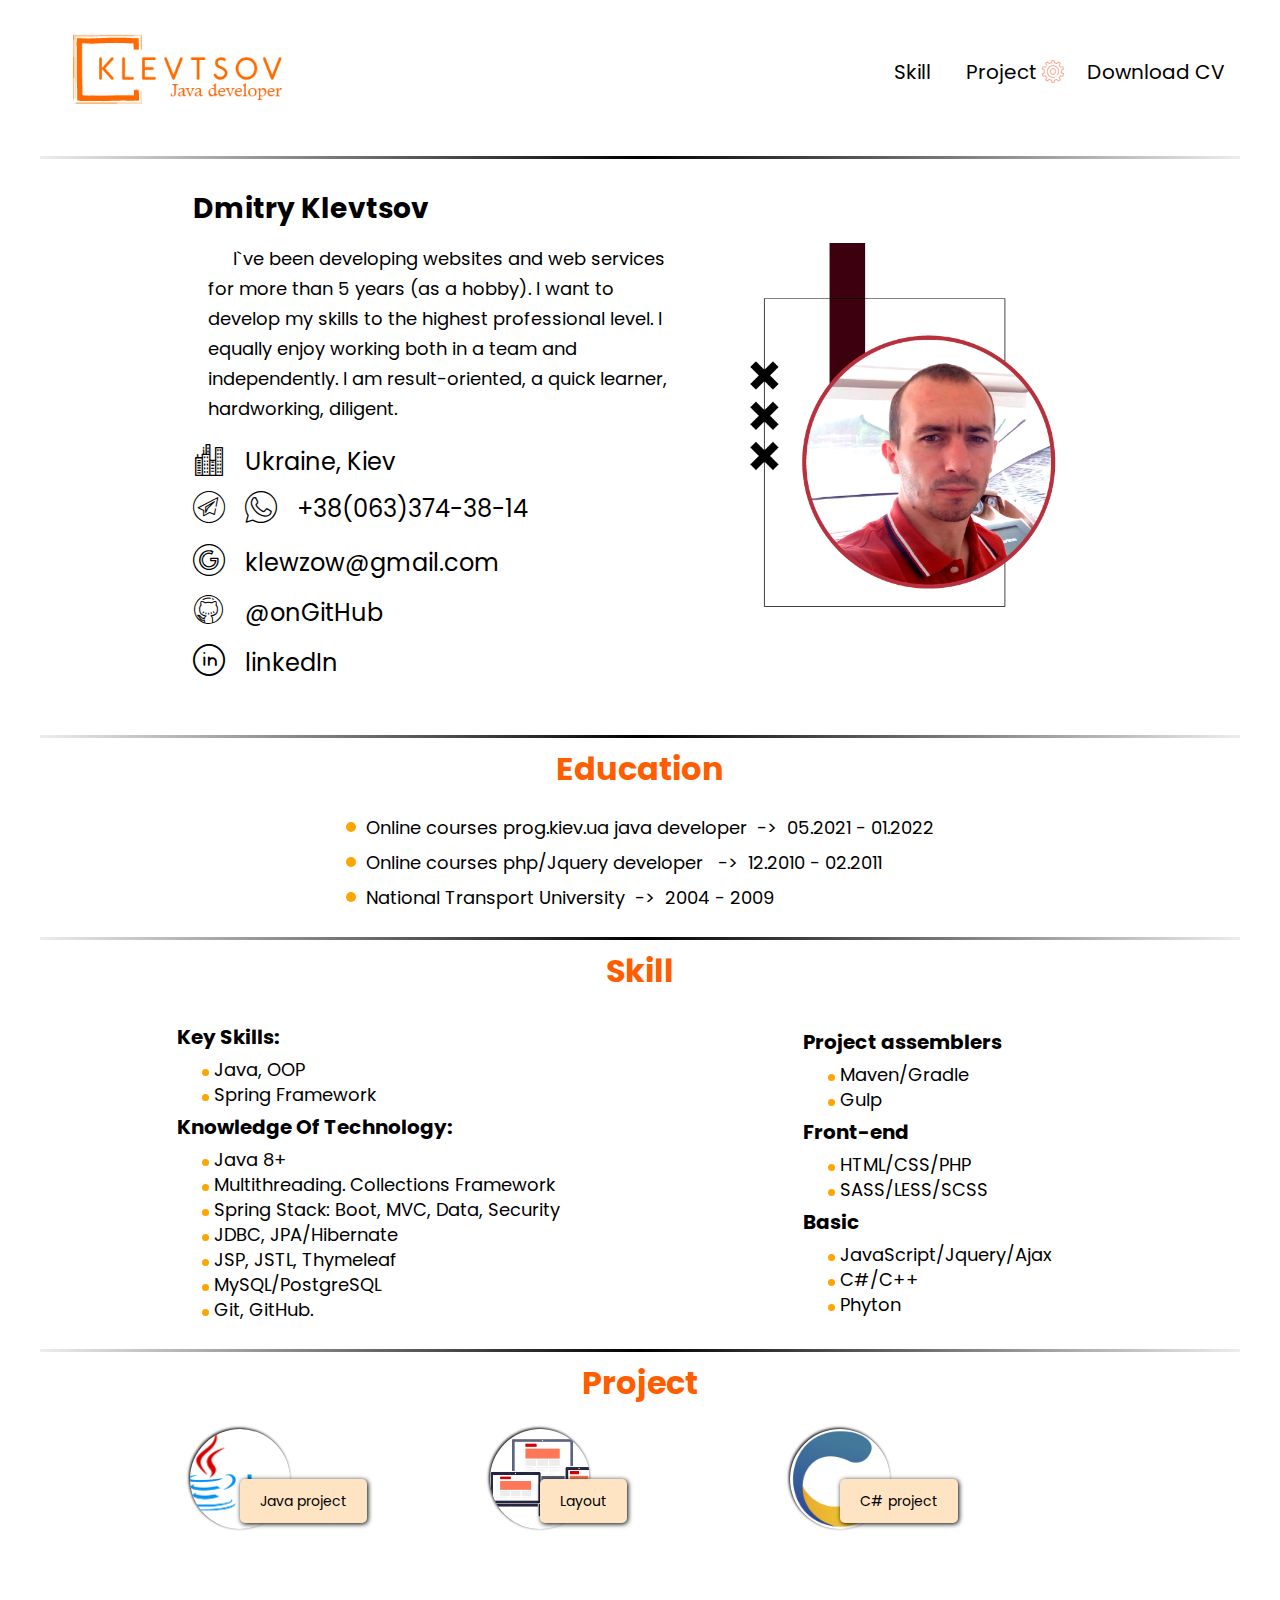
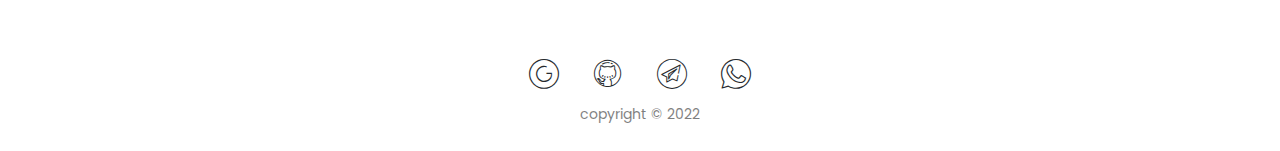
==== index.html @ 6f41c7d7 "add portfolio HTML" ====
<!DOCTYPE html>
<html  xmlns:th="http://www.thymeleaf.org/" lang="en">

    <head>
    <meta charset="UTF-8">
    <meta http-equiv="X-UA-Compatible" content="IE=edge">
    <meta name="viewport" content="width=device-width, initial-scale=1.0">
    <meta name='freelancehunt' content='20f30b4da7adf1f'>

    <link rel="stylesheet" href="/css/style.css" th:href="@{${style}}" />
    <link rel="stylesheet" href="/css/iconFont.css" th:href="@{${iconFont}}" />
    <link rel="icon" type="image/x-icon" href="img/favicon.png" />
    <title>Klevtsov</title>
</head>

<body>
        <header class="header">
    <div class="header__container _nav"> 
    <div class="_nav__logo">
        <a href="index.html" th:href="@{index}" >
            <img src="../img/horizontal_on_white_by_logaster.png" alt="">
        </a>
    </div>
    <div class="_nav__link _line">
        <ul class="_nav__link-menu">
            <li><a href="index.html#skill"   th:href="@{index#skill}" class="_nav__link-item slide">Skill</a></li>
            <li><a href="index.html#project" th:href="@{index#project}" class="_nav__link-item icon-setting slide">Project</a></li>
            <li><a href="cv.html"  th:href="cv" class="_nav__link-item">Download CV</a></li>
        </ul>
    </div>
</div>
</header>
        <div class="main main__body">
    <div class="main__container _line">
        <section class="main__section">
            <div class="main__text">
                <h1 class="main__title">Dmitry Klevtsov</h1>
                <p class="main__text">
                    I`ve been developing websites and web services for more than 5 years (as a hobby).
                     I want to develop my skills to the highest professional level. I equally enjoy working 
                     both in a team and independently. I am result-oriented, a quick learner, hardworking, diligent.
                </p>
                <div class="main__social social">
                    <ul class="social__item">
                        <li class="social__item-link "><span class="icon-city"></span>Ukraine, Kiev</li>
                        <li class="social__item-link">
                            <a href="https://t.me/klevtsovDmitry" target="_blank" class="icon-telegram _soc"></a>
                            <a href="https://wa.me/+380633743814" target="_blank" class="icon-whatsapp _soc"></a>
                            <a href="tel:+380633743814">+38(063)374-38-14</a>
                        </li>
                        <li class="social__item-link"><span class="icon-google_in_circle"></span><a
                                href="mailto:klewzow@gmail.com" class=" ">klewzow@gmail.com</a></li>
                        <li class="social__item-link"><span class="icon-github"></span><a
                                href="https://github.com/klewzow?tab=repositories" target="_blank">@onGitHub</a></li>
                        <li class="social__item-link"><span class="icon-linkedin"></span><a
                                href="https://www.linkedin.com/in/klevtsov-dmitry-054119221/"
                                target="_blank">linkedIn</a>
                        </li>
                    </ul>
                </div>
            </div>
            <div class="main__photo">
                <div class="main__photo-box">
                <div class="main__photo-screen ibg">
                    <img src="../img/logo.png" alt="logo_photo">
                </div>
            </div>
            </div>

                    </section>


       </div>




          <div class="education__container _line">
        <h2 class="h2-title">Education</h2>
        <div class="education__info">
            <p>Online courses prog.kiev.ua java developer &nbsp;->&nbsp; 05.2021 - 01.2022</p>
            <p>Online courses php/Jquery  developer &nbsp; -> &nbsp;12.2010 - 02.2011</p>
            <p>National Transport University &nbsp;-> &nbsp;2004 - 2009</p>
        </div>

           </div>






        <section class="skill">
    <div class="skill__container _line " id="skill">
        <h2 class="h2-title">Skill</h2>
        <div class="skill__info info">
            <div class="info__item " >
                <h2> Key Skills:</h2>
                <p>Java, OOP</p>
                <p>Spring Framework</p>
                <h2>Knowledge Of Technology:</h2>
                <p>Java 8+</p>
                <p>Multithreading. Collections Framework</p>
                <p>Spring Stack: Boot, MVC, Data, Security</p>
                <p>JDBC, JPA/Hibernate</p>
                <p>JSP, JSTL, Thymeleaf</p>
                <p>MySQL/PostgreSQL</p>
                <p>Git, GitHub.</p>
            </div>
            <div class="info__item ">
                <h2>Project assemblers</h2>
                <p>Maven/Gradle</p>
                <p>Gulp</p>
                <h2>Front-end</h2>
                <p>HTML/CSS/PHP</p>
                <p>SASS/LESS/SCSS</p>
                <h2>Basic</h2>
                <p>JavaScript/Jquery/Ajax</p>
                <p>C#/C++</p>
                <p>Phyton</p>
            </div>
        </div>
    </div>
</section>




     <div class="section project">

<div class="project__container project " id="project">
    <h2 class="h2-title">Project</h2>

    <div class="project__dashboard dashboard">

         <div class="dashboard__card">
            <a href="java.html"  th:href="java" class="dashboard__card-item">
                <div class="dashboard__card-small ibg">
                    <img src="../img/project/java.png" alt="">
                </div>
                <div class="dashboard__card-body">
                    Java project
                </div>
            </a>
        </div>
        <div class="dashboard__card">
            <a href="layout.html" th:href="layout" class="dashboard__card-item">
                <div class="dashboard__card-small ibg">
                    <img src="../img/project/layout.png" alt="">
                </div>
                <div class="dashboard__card-body">
                    Layout
                </div>
            </a>
        </div>
        <div class="dashboard__card">
            <a href="c.html" th:href="c" class="dashboard__card-item">
                <div class="dashboard__card-small ibg">
                    <img src="../img/project/imgbin_c-file-input-output-png.png" alt="">
                </div>
                <div class="dashboard__card-body">
                    C# project
                </div>
            </a>
        </div>


      </div>

 </div>
</div>  




   </div>


          <footer class="footer">

    <div class="footer__container">
        <div class="footer__link">
            <a href="mailto:klewzow@gmail.com"> <span class="icon-google_min footer__item"></span></a>
            <a href="https://github.com/klewzow?tab=repositories" target="_blank"> <span
                    class="icon-github footer__item"></span></a>
            <a href="https://t.me/klevtsovDmitry" target="_blank"> <span class="icon-telegram footer__item"></span></a>
            <a href="https://wa.me/+380633743814" target="_blank"> <span class="icon-whatsapp footer__item"></span></a>
        </div>
        <div class="footer__copyright">
            copyright © 2022
        </div>

    </div>
</footer>
    <script src="js/script.js"  ></script>
</body>

 </html>
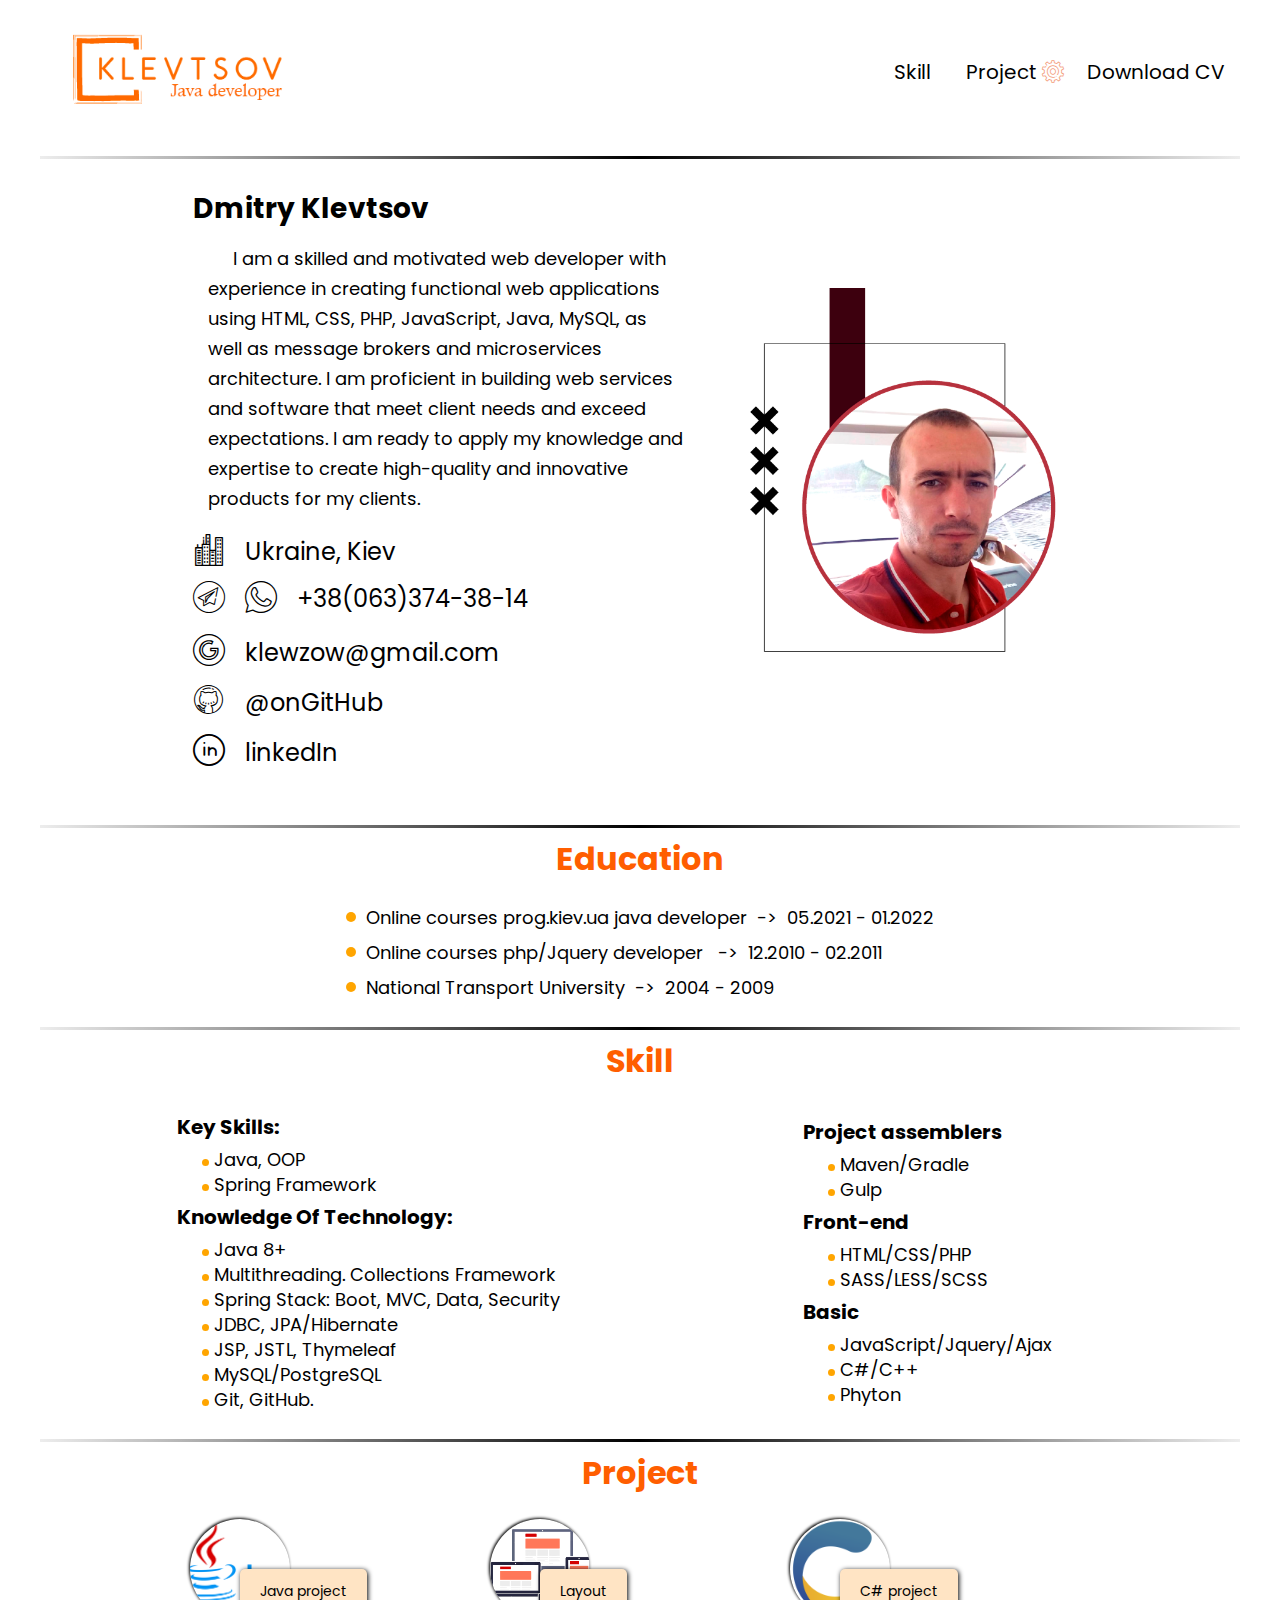
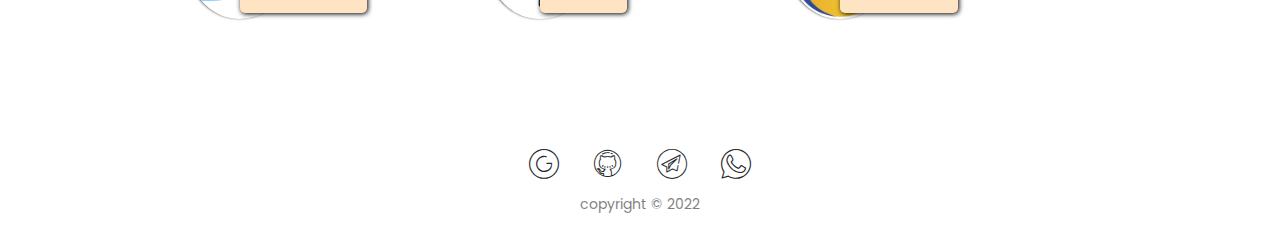
==== commit 2d95bf19: "update cv and text" ====
--- a/index.html
+++ b/index.html
@@ -1,198 +1,200 @@
 <!DOCTYPE html>
-<html  xmlns:th="http://www.thymeleaf.org/" lang="en">
-
-    <head>
+<html xmlns:th="http://www.thymeleaf.org/" lang="en">
+
+<head>
     <meta charset="UTF-8">
     <meta http-equiv="X-UA-Compatible" content="IE=edge">
     <meta name="viewport" content="width=device-width, initial-scale=1.0">
     <meta name='freelancehunt' content='20f30b4da7adf1f'>
 
-    <link rel="stylesheet" href="/css/style.css" th:href="@{${style}}" />
-    <link rel="stylesheet" href="/css/iconFont.css" th:href="@{${iconFont}}" />
+    <link rel="stylesheet" href="css/style.css" th:href="@{${style}}" />
+    <link rel="stylesheet" href="css/iconFont.css" th:href="@{${iconFont}}" />
     <link rel="icon" type="image/x-icon" href="img/favicon.png" />
     <title>Klevtsov</title>
 </head>
 
 <body>
-        <header class="header">
-    <div class="header__container _nav"> 
-    <div class="_nav__logo">
-        <a href="index.html" th:href="@{index}" >
-            <img src="../img/horizontal_on_white_by_logaster.png" alt="">
-        </a>
+    <header class="header">
+        <div class="header__container _nav">
+            <div class="_nav__logo">
+                <a href="index.html" th:href="@{index}">
+                    <img src="../img/horizontal_on_white_by_logaster.png" alt="">
+                </a>
+            </div>
+            <div class="_nav__link _line">
+                <ul class="_nav__link-menu">
+                    <li><a href="index.html#skill" th:href="@{index#skill}" class="_nav__link-item slide">Skill</a></li>
+                    <li><a href="index.html#project" th:href="@{index#project}"
+                            class="_nav__link-item icon-setting slide">Project</a></li>
+                    <li><a href="cv.html" th:href="cv" class="_nav__link-item">Download CV</a></li>
+                </ul>
+            </div>
+        </div>
+    </header>
+    <div class="main main__body">
+        <div class="main__container _line">
+            <section class="main__section">
+                <div class="main__text">
+                    <h1 class="main__title">Dmitry Klevtsov</h1>
+                    <p class="main__text">
+                        I am a skilled and motivated web developer with experience in creating functional web applications using HTML, CSS, PHP, JavaScript, Java, MySQL, as well as message brokers and microservices architecture. I am proficient in building web services and software that meet client needs and exceed expectations. I am ready to apply my knowledge and expertise to create high-quality and innovative products for my clients.
+                    </p>
+                    <div class="main__social social">
+                        <ul class="social__item">
+                            <li class="social__item-link "><span class="icon-city"></span>Ukraine, Kiev</li>
+                            <li class="social__item-link">
+                                <a href="https://t.me/klevtsovDmitry" target="_blank" class="icon-telegram _soc"></a>
+                                <a href="https://wa.me/+380633743814" target="_blank" class="icon-whatsapp _soc"></a>
+                                <a href="tel:+380633743814">+38(063)374-38-14</a>
+                            </li>
+                            <li class="social__item-link"><span class="icon-google_in_circle"></span><a
+                                    href="mailto:klewzow@gmail.com" class=" ">klewzow@gmail.com</a></li>
+                            <li class="social__item-link"><span class="icon-github"></span><a
+                                    href="https://github.com/klewzow?tab=repositories" target="_blank">@onGitHub</a>
+                            </li>
+                            <li class="social__item-link"><span class="icon-linkedin"></span><a
+                                    href="https://www.linkedin.com/in/klevtsov-dmitry-054119221/"
+                                    target="_blank">linkedIn</a>
+                            </li>
+                        </ul>
+                    </div>
+                </div>
+                <div class="main__photo">
+                    <div class="main__photo-box">
+                        <div class="main__photo-screen ibg">
+                            <img src="../img/logo.png" alt="logo_photo">
+                        </div>
+                    </div>
+                </div>
+
+            </section>
+
+
+        </div>
+
+
+
+
+        <div class="education__container _line">
+            <h2 class="h2-title">Education</h2>
+            <div class="education__info">
+                <p>Online courses prog.kiev.ua java developer &nbsp;->&nbsp; 05.2021 - 01.2022</p>
+                <p>Online courses php/Jquery developer &nbsp; -> &nbsp;12.2010 - 02.2011</p>
+                <p>National Transport University &nbsp;-> &nbsp;2004 - 2009</p>
+            </div>
+
+        </div>
+
+
+
+
+
+
+        <section class="skill">
+            <div class="skill__container _line " id="skill">
+                <h2 class="h2-title">Skill</h2>
+                <div class="skill__info info">
+                    <div class="info__item ">
+                        <h2> Key Skills:</h2>
+                        <p>Java, OOP</p>
+                        <p>Spring Framework</p>
+                        <h2>Knowledge Of Technology:</h2>
+                        <p>Java 8+</p>
+                        <p>Multithreading. Collections Framework</p>
+                        <p>Spring Stack: Boot, MVC, Data, Security</p>
+                        <p>JDBC, JPA/Hibernate</p>
+                        <p>JSP, JSTL, Thymeleaf</p>
+                        <p>MySQL/PostgreSQL</p>
+                        <p>Git, GitHub.</p>
+                    </div>
+                    <div class="info__item ">
+                        <h2>Project assemblers</h2>
+                        <p>Maven/Gradle</p>
+                        <p>Gulp</p>
+                        <h2>Front-end</h2>
+                        <p>HTML/CSS/PHP</p>
+                        <p>SASS/LESS/SCSS</p>
+                        <h2>Basic</h2>
+                        <p>JavaScript/Jquery/Ajax</p>
+                        <p>C#/C++</p>
+                        <p>Phyton</p>
+                    </div>
+                </div>
+            </div>
+        </section>
+
+
+
+
+        <div class="section project">
+
+            <div class="project__container project " id="project">
+                <h2 class="h2-title">Project</h2>
+
+                <div class="project__dashboard dashboard">
+
+                    <div class="dashboard__card">
+                        <a href="java.html" th:href="java" class="dashboard__card-item">
+                            <div class="dashboard__card-small ibg">
+                                <img src="../img/project/java.png" alt="">
+                            </div>
+                            <div class="dashboard__card-body">
+                                Java project
+                            </div>
+                        </a>
+                    </div>
+                    <div class="dashboard__card">
+                        <a href="layout.html" th:href="layout" class="dashboard__card-item">
+                            <div class="dashboard__card-small ibg">
+                                <img src="../img/project/layout.png" alt="">
+                            </div>
+                            <div class="dashboard__card-body">
+                                Layout
+                            </div>
+                        </a>
+                    </div>
+                    <div class="dashboard__card">
+                        <a href="c.html" th:href="c" class="dashboard__card-item">
+                            <div class="dashboard__card-small ibg">
+                                <img src="../img/project/imgbin_c-file-input-output-png.png" alt="">
+                            </div>
+                            <div class="dashboard__card-body">
+                                C# project
+                            </div>
+                        </a>
+                    </div>
+
+
+                </div>
+
+            </div>
+        </div>
+
+
+
+
     </div>
-    <div class="_nav__link _line">
-        <ul class="_nav__link-menu">
-            <li><a href="index.html#skill"   th:href="@{index#skill}" class="_nav__link-item slide">Skill</a></li>
-            <li><a href="index.html#project" th:href="@{index#project}" class="_nav__link-item icon-setting slide">Project</a></li>
-            <li><a href="cv.html"  th:href="cv" class="_nav__link-item">Download CV</a></li>
-        </ul>
-    </div>
-</div>
-</header>
-        <div class="main main__body">
-    <div class="main__container _line">
-        <section class="main__section">
-            <div class="main__text">
-                <h1 class="main__title">Dmitry Klevtsov</h1>
-                <p class="main__text">
-                    I`ve been developing websites and web services for more than 5 years (as a hobby).
-                     I want to develop my skills to the highest professional level. I equally enjoy working 
-                     both in a team and independently. I am result-oriented, a quick learner, hardworking, diligent.
-                </p>
-                <div class="main__social social">
-                    <ul class="social__item">
-                        <li class="social__item-link "><span class="icon-city"></span>Ukraine, Kiev</li>
-                        <li class="social__item-link">
-                            <a href="https://t.me/klevtsovDmitry" target="_blank" class="icon-telegram _soc"></a>
-                            <a href="https://wa.me/+380633743814" target="_blank" class="icon-whatsapp _soc"></a>
-                            <a href="tel:+380633743814">+38(063)374-38-14</a>
-                        </li>
-                        <li class="social__item-link"><span class="icon-google_in_circle"></span><a
-                                href="mailto:klewzow@gmail.com" class=" ">klewzow@gmail.com</a></li>
-                        <li class="social__item-link"><span class="icon-github"></span><a
-                                href="https://github.com/klewzow?tab=repositories" target="_blank">@onGitHub</a></li>
-                        <li class="social__item-link"><span class="icon-linkedin"></span><a
-                                href="https://www.linkedin.com/in/klevtsov-dmitry-054119221/"
-                                target="_blank">linkedIn</a>
-                        </li>
-                    </ul>
-                </div>
-            </div>
-            <div class="main__photo">
-                <div class="main__photo-box">
-                <div class="main__photo-screen ibg">
-                    <img src="../img/logo.png" alt="logo_photo">
-                </div>
-            </div>
-            </div>
-
-                    </section>
-
-
-       </div>
-
-
-
-
-          <div class="education__container _line">
-        <h2 class="h2-title">Education</h2>
-        <div class="education__info">
-            <p>Online courses prog.kiev.ua java developer &nbsp;->&nbsp; 05.2021 - 01.2022</p>
-            <p>Online courses php/Jquery  developer &nbsp; -> &nbsp;12.2010 - 02.2011</p>
-            <p>National Transport University &nbsp;-> &nbsp;2004 - 2009</p>
-        </div>
-
-           </div>
-
-
-
-
-
-
-        <section class="skill">
-    <div class="skill__container _line " id="skill">
-        <h2 class="h2-title">Skill</h2>
-        <div class="skill__info info">
-            <div class="info__item " >
-                <h2> Key Skills:</h2>
-                <p>Java, OOP</p>
-                <p>Spring Framework</p>
-                <h2>Knowledge Of Technology:</h2>
-                <p>Java 8+</p>
-                <p>Multithreading. Collections Framework</p>
-                <p>Spring Stack: Boot, MVC, Data, Security</p>
-                <p>JDBC, JPA/Hibernate</p>
-                <p>JSP, JSTL, Thymeleaf</p>
-                <p>MySQL/PostgreSQL</p>
-                <p>Git, GitHub.</p>
-            </div>
-            <div class="info__item ">
-                <h2>Project assemblers</h2>
-                <p>Maven/Gradle</p>
-                <p>Gulp</p>
-                <h2>Front-end</h2>
-                <p>HTML/CSS/PHP</p>
-                <p>SASS/LESS/SCSS</p>
-                <h2>Basic</h2>
-                <p>JavaScript/Jquery/Ajax</p>
-                <p>C#/C++</p>
-                <p>Phyton</p>
-            </div>
-        </div>
-    </div>
-</section>
-
-
-
-
-     <div class="section project">
-
-<div class="project__container project " id="project">
-    <h2 class="h2-title">Project</h2>
-
-    <div class="project__dashboard dashboard">
-
-         <div class="dashboard__card">
-            <a href="java.html"  th:href="java" class="dashboard__card-item">
-                <div class="dashboard__card-small ibg">
-                    <img src="../img/project/java.png" alt="">
-                </div>
-                <div class="dashboard__card-body">
-                    Java project
-                </div>
-            </a>
-        </div>
-        <div class="dashboard__card">
-            <a href="layout.html" th:href="layout" class="dashboard__card-item">
-                <div class="dashboard__card-small ibg">
-                    <img src="../img/project/layout.png" alt="">
-                </div>
-                <div class="dashboard__card-body">
-                    Layout
-                </div>
-            </a>
-        </div>
-        <div class="dashboard__card">
-            <a href="c.html" th:href="c" class="dashboard__card-item">
-                <div class="dashboard__card-small ibg">
-                    <img src="../img/project/imgbin_c-file-input-output-png.png" alt="">
-                </div>
-                <div class="dashboard__card-body">
-                    C# project
-                </div>
-            </a>
-        </div>
-
-
-      </div>
-
- </div>
-</div>  
-
-
-
-
-   </div>
-
-
-          <footer class="footer">
-
-    <div class="footer__container">
-        <div class="footer__link">
-            <a href="mailto:klewzow@gmail.com"> <span class="icon-google_min footer__item"></span></a>
-            <a href="https://github.com/klewzow?tab=repositories" target="_blank"> <span
-                    class="icon-github footer__item"></span></a>
-            <a href="https://t.me/klevtsovDmitry" target="_blank"> <span class="icon-telegram footer__item"></span></a>
-            <a href="https://wa.me/+380633743814" target="_blank"> <span class="icon-whatsapp footer__item"></span></a>
-        </div>
-        <div class="footer__copyright">
-            copyright © 2022
-        </div>
-
-    </div>
-</footer>
-    <script src="js/script.js"  ></script>
+
+
+    <footer class="footer">
+
+        <div class="footer__container">
+            <div class="footer__link">
+                <a href="mailto:klewzow@gmail.com"> <span class="icon-google_min footer__item"></span></a>
+                <a href="https://github.com/klewzow?tab=repositories" target="_blank"> <span
+                        class="icon-github footer__item"></span></a>
+                <a href="https://t.me/klevtsovDmitry" target="_blank"> <span
+                        class="icon-telegram footer__item"></span></a>
+                <a href="https://wa.me/+380633743814" target="_blank"> <span
+                        class="icon-whatsapp footer__item"></span></a>
+            </div>
+            <div class="footer__copyright">
+                copyright © 2022
+            </div>
+
+        </div>
+    </footer>
+    <script src="js/script.js"></script>
 </body>
 
- </html>+</html>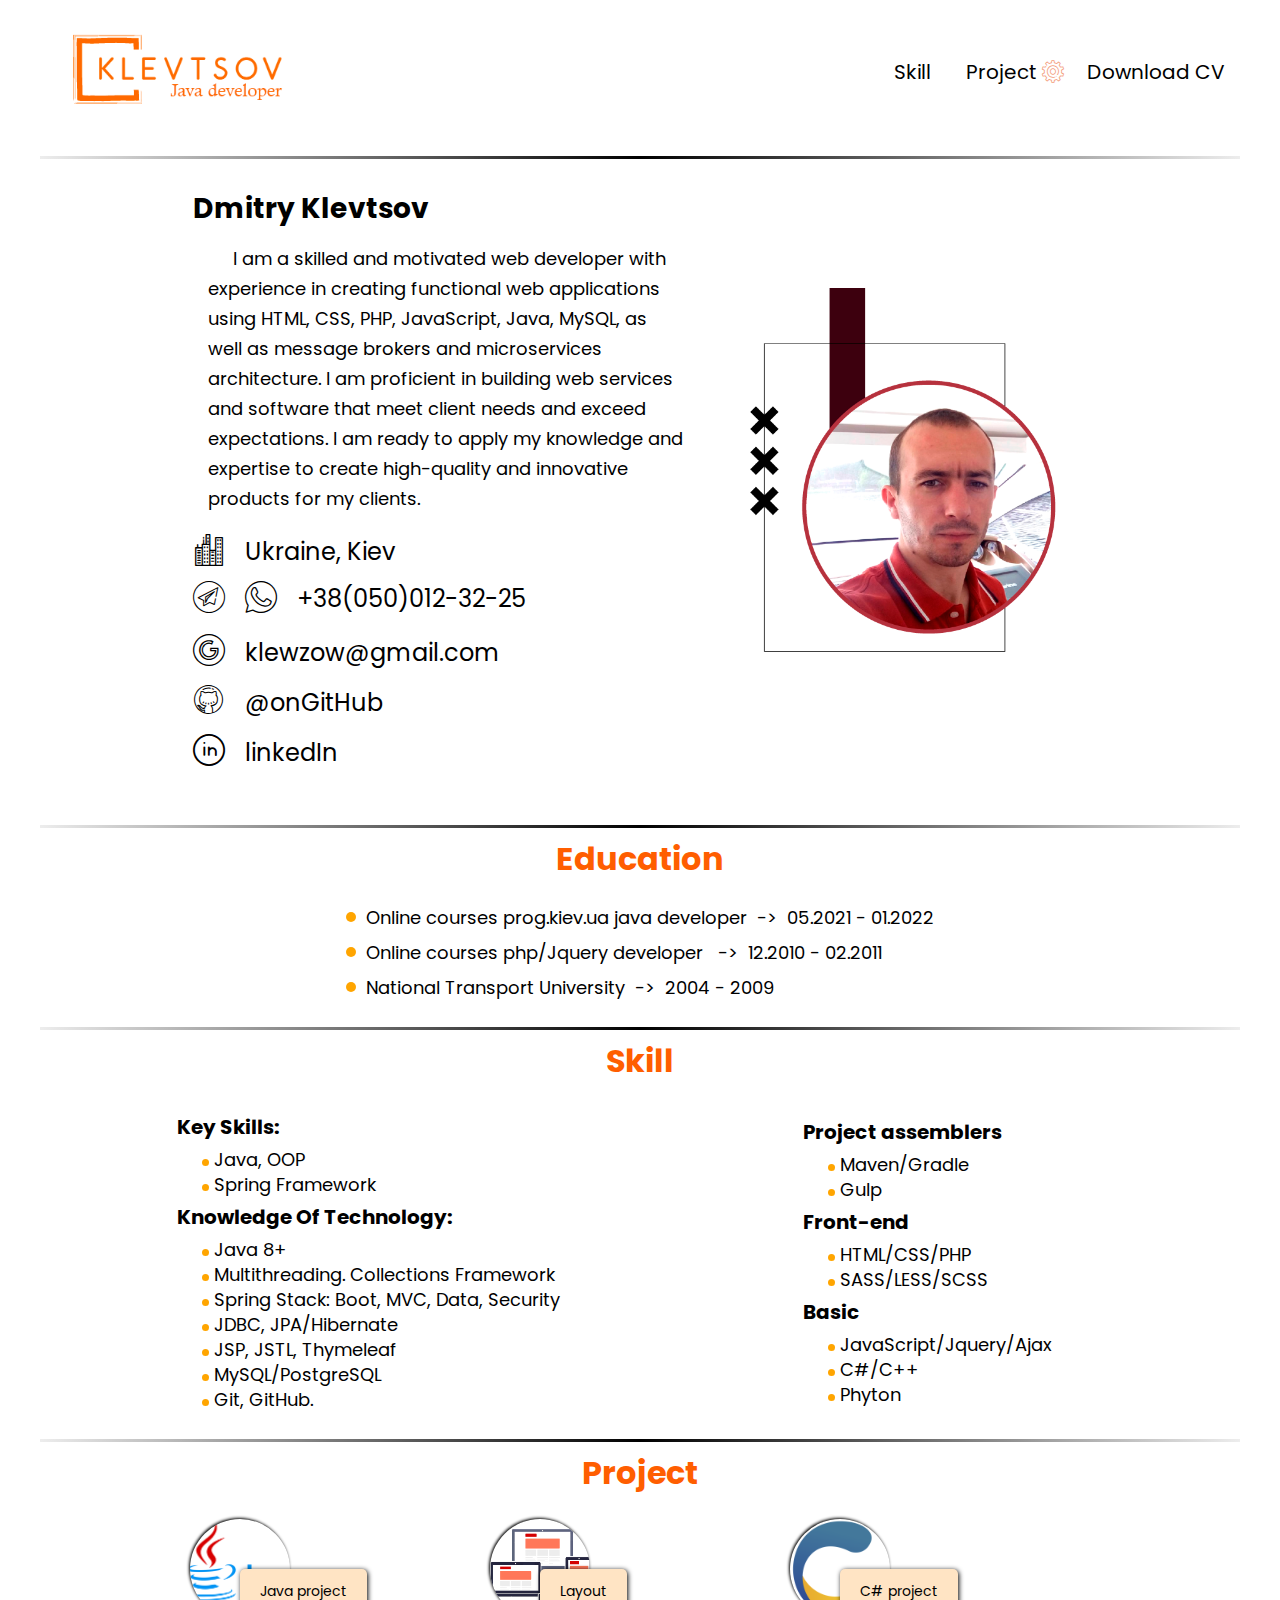
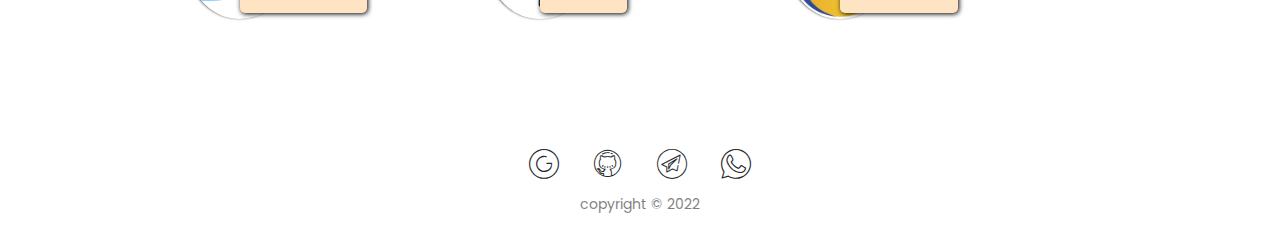
==== commit 4fedf2d4: "update phone" ====
--- a/index.html
+++ b/index.html
@@ -7,8 +7,8 @@
     <meta name="viewport" content="width=device-width, initial-scale=1.0">
     <meta name='freelancehunt' content='20f30b4da7adf1f'>
 
-    <link rel="stylesheet" href="css/style.css" th:href="@{${style}}" />
-    <link rel="stylesheet" href="css/iconFont.css" th:href="@{${iconFont}}" />
+    <link rel="stylesheet" href="css/style.css" />
+    <link rel="stylesheet" href="css/iconFont.css" />
     <link rel="icon" type="image/x-icon" href="img/favicon.png" />
     <title>Klevtsov</title>
 </head>
@@ -17,16 +17,14 @@
     <header class="header">
         <div class="header__container _nav">
             <div class="_nav__logo">
-                <a href="index.html" th:href="@{index}">
-                    <img src="../img/horizontal_on_white_by_logaster.png" alt="">
-                </a>
+                <a href="index.html"><img src="../img/horizontal_on_white_by_logaster.png" alt="Logo"></a>
             </div>
             <div class="_nav__link _line">
                 <ul class="_nav__link-menu">
-                    <li><a href="index.html#skill" th:href="@{index#skill}" class="_nav__link-item slide">Skill</a></li>
-                    <li><a href="index.html#project" th:href="@{index#project}"
-                            class="_nav__link-item icon-setting slide">Project</a></li>
-                    <li><a href="cv.html" th:href="cv" class="_nav__link-item">Download CV</a></li>
+                    <li><a href="index.html#skill" class="_nav__link-item slide">Skill</a></li>
+                    <li><a href="index.html#project" class="_nav__link-item icon-setting slide">Project</a>
+                    </li>
+                    <li><a href="cv" class="_nav__link-item">Download CV</a></li>
                 </ul>
             </div>
         </div>
@@ -37,7 +35,11 @@
                 <div class="main__text">
                     <h1 class="main__title">Dmitry Klevtsov</h1>
                     <p class="main__text">
-                        I am a skilled and motivated web developer with experience in creating functional web applications using HTML, CSS, PHP, JavaScript, Java, MySQL, as well as message brokers and microservices architecture. I am proficient in building web services and software that meet client needs and exceed expectations. I am ready to apply my knowledge and expertise to create high-quality and innovative products for my clients.
+                        I am a skilled and motivated web developer with experience in creating functional web
+                        applications using HTML, CSS, PHP, JavaScript, Java, MySQL, as well as message brokers and
+                        microservices architecture. I am proficient in building web services and software that meet
+                        client needs and exceed expectations. I am ready to apply my knowledge and expertise to create
+                        high-quality and innovative products for my clients.
                     </p>
                     <div class="main__social social">
                         <ul class="social__item">
@@ -45,7 +47,7 @@
                             <li class="social__item-link">
                                 <a href="https://t.me/klevtsovDmitry" target="_blank" class="icon-telegram _soc"></a>
                                 <a href="https://wa.me/+380633743814" target="_blank" class="icon-whatsapp _soc"></a>
-                                <a href="tel:+380633743814">+38(063)374-38-14</a>
+                                <a href="tel:+380500123225">+38(050)012-32-25</a>
                             </li>
                             <li class="social__item-link"><span class="icon-google_in_circle"></span><a
                                     href="mailto:klewzow@gmail.com" class=" ">klewzow@gmail.com</a></li>
--- a/css/style.css
+++ b/css/style.css
@@ -0,0 +1,811 @@
+@charset "UTF-8";
+
+/*Обнуление*/
+
+@import url(https://fonts.googleapis.com/css?family=Poppins:100,100italic,200,200italic,300,300italic,regular,500,500italic,600,600italic,&display=swap);
+
+* {
+  padding: 0;
+  margin: 0;
+  border: 0;
+}
+
+body {
+  -webkit-box-sizing: border-box;
+  box-sizing: border-box;
+}
+
+html {
+  height: 100%;
+}
+
+*,
+*:before,
+*:after {
+  -webkit-box-sizing: border-box;
+  box-sizing: border-box;
+}
+
+:focus,
+:active {
+  outline: none;
+}
+
+a:focus,
+a:active {
+  outline: none;
+}
+
+nav,
+footer,
+header,
+aside {
+  display: block;
+}
+
+html,
+body {
+  height: 100%;
+  width: 100%;
+  font-size: 100%;
+  line-height: 1;
+  font-size: 14px;
+  -ms-text-size-adjust: 100%;
+  -moz-text-size-adjust: 100%;
+  -webkit-text-size-adjust: 100%;
+}
+
+input,
+button,
+textarea {
+  font-family: inherit;
+}
+
+input::-ms-clear {
+  display: none;
+}
+
+button {
+  cursor: pointer;
+}
+
+button::-moz-focus-inner {
+  padding: 0;
+  border: 0;
+}
+
+a,
+a:visited {
+  text-decoration: none;
+}
+
+a:hover {
+  text-decoration: none;
+}
+
+ul li {
+  list-style: none;
+}
+
+img {
+  vertical-align: top;
+}
+
+h1,
+h2,
+h3,
+h4,
+h5,
+h6 {
+  font-size: inherit;
+  font-weight: inherit;
+}
+
+/*--------------------*/
+
+._nav {
+  margin-top: 20px;
+  display: -webkit-box;
+  display: -ms-flexbox;
+  display: flex;
+  -webkit-box-align: center;
+  -ms-flex-align: center;
+  align-items: center;
+  -webkit-box-pack: justify;
+  -ms-flex-pack: justify;
+  justify-content: space-between;
+  position: relative;
+}
+
+._nav__logo a>img {
+  max-width: 250px;
+}
+
+._nav__link-menu {
+  display: -webkit-box;
+  display: -ms-flexbox;
+  display: flex;
+  -webkit-box-align: center;
+  -ms-flex-align: center;
+  align-items: center;
+}
+
+._nav__link-menu>li:not(:first-child) {
+  margin-left: 35px;
+}
+
+._nav__link-item {
+  color: black;
+  font-size: 20px;
+  display: -webkit-box;
+  display: -ms-flexbox;
+  display: flex;
+  -webkit-box-align: center;
+  -ms-flex-align: center;
+  align-items: center;
+  position: relative;
+  -webkit-transition: all 0.7s;
+  -o-transition: all 0.7s;
+  transition: all 0.7s;
+}
+
+._nav__link-item::after {
+  -webkit-transition: all 0.2s;
+  -o-transition: all 0.2s;
+  transition: all 0.2s;
+  content: "";
+  display: inline;
+  position: absolute;
+  left: 0;
+  bottom: -10px;
+  width: 0%;
+  height: 3px;
+  background-color: orange;
+}
+
+._nav__link-item:hover {
+  -webkit-transition: all 0.7s;
+  -o-transition: all 0.7s;
+  transition: all 0.7s;
+  text-shadow: 2px 1px 4px orange;
+  -webkit-transform: scale(1.1);
+  -ms-transform: scale(1.1);
+  transform: scale(1.1);
+  color: orange;
+}
+
+._nav__link-item:hover::before {
+  -webkit-transition: all 1.2s;
+  -o-transition: all 1.2s;
+  transition: all 1.2s;
+  -webkit-transform: rotate(360deg);
+  -ms-transform: rotate(360deg);
+  transform: rotate(360deg);
+}
+
+._nav__link-item:hover::after {
+  width: 100%;
+  opacity: 0.5;
+}
+
+._nav__link-item.icon-setting {
+  margin-right: 15px;
+}
+
+._nav__link-item.icon-setting::before {
+  font-size: 24px;
+  color: #f39c7a;
+  position: absolute;
+  left: 105%;
+}
+
+.main__container {
+  position: relative;
+  padding-bottom: 15px;
+}
+
+.main__section {
+  display: -webkit-box;
+  display: -ms-flexbox;
+  display: flex;
+  -ms-flex-pack: distribute;
+  justify-content: space-around;
+  -webkit-box-align: center;
+  -ms-flex-align: center;
+  align-items: center;
+}
+
+.main__text {
+  font-size: 18px;
+  line-height: 30px;
+  margin: 20px 10px 20px 15px;
+  max-width: 500px;
+}
+
+.main__text p {
+  text-indent: 25px;
+}
+
+.main__title {
+  font-size: 28px;
+  font-weight: 700;
+}
+
+.main__photo {
+  display: -webkit-box;
+  display: -ms-flexbox;
+  display: flex;
+  background-size: contain;
+}
+
+.main__photo-box {
+  width: 400px;
+  height: 500px;
+  background: transparent;
+  overflow: hidden;
+}
+
+.main__photo-screen {
+  width: 100%;
+  height: 100%;
+}
+
+.social__item-link {
+  font-size: 24px;
+  display: -webkit-box;
+  display: -ms-flexbox;
+  display: flex;
+  -webkit-box-align: center;
+  -ms-flex-align: center;
+  align-items: center;
+}
+
+.social__item-link>span::before {
+  font-size: 32px;
+  margin-right: 20px;
+}
+
+.social__item-link>a::before {
+  display: inline-block;
+  -webkit-transition: -webkit-transform 0.3s;
+  transition: -webkit-transform 0.3s;
+  -o-transition: transform 0.3s;
+  transition: transform 0.3s;
+  transition: transform 0.3s, -webkit-transform 0.3s;
+  font-size: 32px;
+  margin-right: 20px;
+}
+
+.social__item-link>a {
+  color: black;
+  -webkit-transition: all 0.3s;
+  -o-transition: all 0.3s;
+  transition: all 0.3s;
+  margin: 10px 0;
+}
+
+.social__item-link>a:hover {
+  color: orange;
+  -webkit-transform: scale(1.05);
+  -ms-transform: scale(1.05);
+  transform: scale(1.05);
+}
+
+.social__item-link>a:hover::before {
+  -webkit-transform: rotate(40deg) scale(1.02);
+  -ms-transform: rotate(40deg) scale(1.02);
+  transform: rotate(40deg) scale(1.02);
+}
+
+.education__container {
+  display: -webkit-box;
+  display: -ms-flexbox;
+  display: flex;
+  -webkit-box-orient: vertical;
+  -webkit-box-direction: normal;
+  -ms-flex-direction: column;
+  flex-direction: column;
+  -webkit-box-align: center;
+  -ms-flex-align: center;
+  align-items: center;
+  -webkit-box-pack: center;
+  -ms-flex-pack: center;
+  justify-content: center;
+  padding-bottom: 15px;
+  position: relative;
+}
+
+.education__info p {
+  display: -webkit-box;
+  display: -ms-flexbox;
+  display: flex;
+  -webkit-box-align: center;
+  -ms-flex-align: center;
+  align-items: center;
+  font-size: 18px;
+  line-height: 25px;
+}
+
+.education__info p:not(:last-child) {
+  margin-bottom: 10px;
+}
+
+.education__info p::before {
+  content: "";
+  display: inline-block;
+  width: 10px;
+  height: 10px;
+  background-color: orange;
+  border-radius: 50%;
+  margin-right: 10px;
+}
+
+.skill__container {
+  position: relative;
+  padding-bottom: 15px;
+}
+
+.skill__info {
+  display: -webkit-box;
+  display: -ms-flexbox;
+  display: flex;
+  -ms-flex-pack: distribute;
+  justify-content: space-around;
+  -webkit-box-align: center;
+  -ms-flex-align: center;
+  align-items: center;
+}
+
+.info__item {
+  min-width: 300px;
+}
+
+.info__item h2 {
+  font-size: 20px;
+  font-weight: 700;
+  margin: 10px 0;
+}
+
+.info__item p {
+  font-size: 18px;
+  text-indent: 25px;
+  line-height: 25px;
+}
+
+.info__item p::before {
+  content: "";
+  display: inline-block;
+  width: 7px;
+  height: 7px;
+  background-color: orange;
+  margin-right: 5px;
+  border-radius: 50%;
+}
+
+.project__dashboard {
+  display: -webkit-box;
+  display: -ms-flexbox;
+  display: flex;
+  -ms-flex-wrap: wrap;
+  flex-wrap: wrap;
+  -webkit-box-align: center;
+  -ms-flex-align: center;
+  align-items: center;
+  -webkit-box-pack: center;
+  -ms-flex-pack: center;
+  justify-content: center;
+  padding-bottom: 50px;
+}
+
+.dashboard__card {
+  -webkit-box-flex: 0;
+  -ms-flex: 0 0 auto;
+  flex: 0 0 auto;
+  min-width: 300px;
+  margin-bottom: 20px;
+  position: relative;
+  -webkit-transition: 0.3s;
+  -o-transition: 0.3s;
+  transition: 0.3s;
+}
+
+.dashboard__card a {
+  color: black;
+}
+
+.dashboard__card:hover {
+  -webkit-transform: scale(1.05);
+  -ms-transform: scale(1.05);
+  transform: scale(1.05);
+}
+
+.dashboard__card-small {
+  width: 100px;
+  height: 100px;
+  background-size: contain;
+  border-radius: 50%;
+  -webkit-box-shadow: -1px -1px 3px;
+  box-shadow: -1px -1px 3px;
+}
+
+.dashboard__card-body {
+  position: absolute;
+  left: 50px;
+  top: 50px;
+  padding: 15px 20px;
+  background-color: #fff;
+  -webkit-box-shadow: 1px 1px 5px;
+  box-shadow: 1px 1px 5px;
+  border-radius: 5px;
+  background: bisque;
+}
+
+.footer {
+  position: relative;
+}
+
+.footer__container {
+  display: -webkit-box;
+  display: -ms-flexbox;
+  display: flex;
+  -webkit-box-pack: center;
+  -ms-flex-pack: center;
+  justify-content: center;
+  -webkit-box-orient: vertical;
+  -webkit-box-direction: normal;
+  -ms-flex-direction: column;
+  flex-direction: column;
+  -webkit-box-align: center;
+  -ms-flex-align: center;
+  align-items: center;
+  padding: 25px 0;
+}
+
+.footer__link {
+  padding: 15px;
+  position: relative;
+}
+
+.footer__link>a:not(:last-child) {
+  margin-right: 30px;
+}
+
+.footer__item {
+  font-size: 30px;
+  font-weight: 100;
+  color: rgb(38, 42, 46);
+}
+
+.footer__item:hover::before {
+  display: inline-block;
+  color: black;
+  -webkit-transition: all 0.3s;
+  -o-transition: all 0.3s;
+  transition: all 0.3s;
+  -webkit-transform: rotate(20deg) scale(1.1);
+  -ms-transform: rotate(20deg) scale(1.1);
+  transform: rotate(20deg) scale(1.1);
+}
+
+.footer__copyright {
+  opacity: 0.5;
+}
+
+.main__container {
+  display: -webkit-box;
+  display: -ms-flexbox;
+  display: flex;
+  -webkit-box-pack: center;
+  -ms-flex-pack: center;
+  justify-content: center;
+  -ms-flex-wrap: wrap;
+  flex-wrap: wrap;
+}
+
+.layout__card {
+  -webkit-box-flex: 1;
+  -ms-flex: 1 1 33.33%;
+  flex: 1 1 33.33%;
+  min-height: 100px;
+  display: -webkit-box;
+  display: -ms-flexbox;
+  display: flex;
+  -webkit-box-orient: horizontal;
+  -webkit-box-direction: normal;
+  -ms-flex-direction: row;
+  flex-direction: row;
+  -webkit-box-pack: center;
+  -ms-flex-pack: center;
+  justify-content: center;
+  max-width: 200px;
+  margin-right: 40px;
+}
+
+.layout__box {
+  -webkit-box-flex: 1;
+  -ms-flex: 1 1 100%;
+  flex: 1 1 100%;
+  display: -webkit-box;
+  display: -ms-flexbox;
+  display: flex;
+  -webkit-box-orient: vertical;
+  -webkit-box-direction: normal;
+  -ms-flex-direction: column;
+  flex-direction: column;
+  -webkit-box-pack: center;
+  -ms-flex-pack: center;
+  justify-content: center;
+  padding: 15px;
+  max-width: 350px;
+}
+.layout__box-cnt{
+   max-width: 200px;
+}
+
+.layout__box-screen {
+  width: 200px;
+  height: 100px;
+  border-radius: 5px;
+  overflow: hidden;
+}
+
+.layout__box-screen img {
+  width: 100%;
+  height: 100%;
+}
+
+.layout__box-title {
+  margin-top: 15px;
+  position: relative;
+}
+.layout__box-title::before {
+  content: '';
+  position: absolute;
+  background-color: #000;
+  width: 100%;
+  height: 2px;
+  left: 0;
+  bottom: -5px;
+}
+.layout__box-title._c_blue::before {
+  background-color: #009FDA;
+}
+.layout__box-title._c_red::before{
+  background-color: #df4b4b;
+}
+.layout__box-title._c_green::before{
+  background-color: green;
+}
+.layout__box-title._c_fiolet::before{
+  background-color: #7156DD;
+}
+
+
+
+.layout__box-subtitle {
+  margin-top: 10px;
+  line-height: 180%;
+  -webkit-box-flex: 1;
+  -ms-flex: 0 1 auto;
+  flex: 1 1 auto;
+}
+
+.layout__box-button {
+  display: -webkit-box;
+  display: -ms-flexbox;
+  display: flex;
+  -webkit-box-pack: justify;
+  -ms-flex-pack: justify;
+  justify-content: space-between;
+}
+.layout__box-button._end{
+  justify-content: flex-end;
+}
+
+.layout__box-button a {
+  color: black;
+  margin-top: 15px;
+  border: 1px solid black;
+  padding: 10px 20px;
+  border-radius: 10px;
+  -webkit-transition: all 0.3s;
+  -o-transition: all 0.3s;
+  transition: all 0.3s;
+}
+
+.layout__box-button a:hover {
+  background-color: orange;
+  border: 1px solid white;
+  color: white;
+}
+
+.section__container {
+  display: -webkit-box;
+  display: -ms-flexbox;
+  display: flex;
+  -webkit-box-orient: vertical;
+  -webkit-box-direction: normal;
+  -ms-flex-direction: column;
+  flex-direction: column;
+  -webkit-box-pack: center;
+  -ms-flex-pack: center;
+  justify-content: center;
+  -webkit-box-align: center;
+  -ms-flex-align: center;
+  align-items: center;
+}
+
+.add_article_form__errors {
+  color: red;
+}
+
+.add_article_form__li {
+  display: -webkit-box;
+  display: -ms-flexbox;
+  display: flex;
+  -webkit-box-orient: vertical;
+  -webkit-box-direction: normal;
+  -ms-flex-direction: column;
+  flex-direction: column;
+  -webkit-box-pack: center;
+  -ms-flex-pack: center;
+  justify-content: center;
+  max-width: 300px;
+  margin: 20px 0;
+}
+
+.add_article_form__input {
+  border: 1px solid black;
+  padding: 7px 5px;
+}
+
+html {
+  overflow: hidden auto;
+}
+
+body {
+  font-family: "Poppins", sans-serif;
+  font-size: 14px;
+  color: black;
+  position: relative;
+  height: 100%;
+  -webkit-box-orient: vertical;
+  -webkit-box-direction: normal;
+  -ms-flex-direction: column;
+  flex-direction: column;
+}
+
+.main__body {
+  height: auto;
+  min-height: 65%;
+}
+
+[class*=__container] {
+  padding: 15px 15px 30px 15px;
+  max-width: 1200px;
+  margin: 0 auto;
+}
+
+.ibg {
+  background-position: center;
+  background-size: cover;
+  background-repeat: no-repeat;
+  position: relative;
+}
+
+.ibg img {
+  width: 0;
+  height: 0;
+  position: absolute;
+  top: 0;
+  left: 0;
+  display: none;
+}
+
+._line::before {
+  content: "";
+  position: absolute;
+  width: 100%;
+  height: 3px;
+  left: 0;
+  right: 0;
+  bottom: 0;
+  background: -webkit-gradient(linear, left top, right top, from(rgb(237, 237, 237)), color-stop(50%, rgb(0, 0, 0)), to(rgb(237, 237, 237)));
+  background: -o-linear-gradient(left, rgb(237, 237, 237) 0%, rgb(0, 0, 0) 50%, rgb(237, 237, 237) 100%);
+  background: linear-gradient(90deg, rgb(237, 237, 237) 0%, rgb(0, 0, 0) 50%, rgb(237, 237, 237) 100%);
+}
+
+.h2-title {
+  text-align: center;
+  margin: 0 0 30px 0;
+  font-size: 32px;
+  font-weight: 700;
+  color: rgb(255, 94, 0);
+}
+
+@media (max-width: 805px) {
+  .main__text {
+    max-width: 350px;
+  }
+
+  .social__item-link>a::before {
+    margin-right: 10px;
+  }
+}
+
+@media (max-width: 650px) {
+  ._nav {
+    -webkit-box-orient: vertical;
+    -webkit-box-direction: normal;
+    -ms-flex-direction: column;
+    flex-direction: column;
+    padding-bottom: 25px;
+  }
+
+  ._nav__link-item {
+    font-size: 16px;
+  }
+
+  .main__section {
+    -webkit-box-orient: vertical;
+    -webkit-box-direction: normal;
+    -ms-flex-direction: column;
+    flex-direction: column;
+  }
+
+  .social__item-link {
+    font-size: 16px;
+  }
+
+  .education__info p {
+    font-size: 16px;
+  }
+
+  .info__item p {
+    text-indent: 0px;
+    font-size: 16px;
+  }
+}
+
+@media (max-width: 600px) {
+  .layout__card {
+    -webkit-box-flex: 1;
+    -ms-flex: 1 1 100%;
+    flex: 1 1 100%;
+  }
+}
+
+@media (max-width: 585px) {
+  ._nav__logo a>img {
+    max-width: 150px;
+  }
+}
+
+@media (max-width: 520px) {
+  .skill__info {
+    -webkit-box-orient: vertical;
+    -webkit-box-direction: normal;
+    -ms-flex-direction: column;
+    flex-direction: column;
+    -webkit-box-pack: baseline;
+    -ms-flex-pack: baseline;
+    justify-content: baseline;
+    -webkit-box-align: center;
+    -ms-flex-align: center;
+    align-items: center;
+  }
+}
+
+@media (max-width: 400px) {
+  .dashboard__card {
+    min-width: 200px;
+  }
+}
+
+@media (any-hover: hover) {
+  .dashboard__card:hover {
+    -webkit-transform: scale(1.05);
+    -ms-transform: scale(1.05);
+    transform: scale(1.05);
+  }
+}--- a/css/iconFont.css
+++ b/css/iconFont.css
@@ -0,0 +1,61 @@
+@font-face {
+  font-family: 'icomoon';
+  src:  url('../fonts/iconFonts/icomoon.eot?6heyg');
+  src:  url('../fonts/iconFonts/icomoon.eot?6heyg#iefix') format('embedded-opentype'),
+    url('../fonts/iconFonts/icomoon.ttf?6heyg') format('truetype'),
+    url('../fonts/iconFonts/icomoon.woff?6heyg') format('woff'),
+    url('../fonts/iconFonts/icomoon.svg?6heyg#icomoon') format('svg');
+  font-weight: normal;
+  font-style: normal;
+  font-display: block;
+}
+
+[class^="icon-"]::before, [class*=" icon-"]::before {
+  /* use !important to prevent issues with browser extensions that change fonts */
+  font-family: 'icomoon' !important;
+  speak: never;
+  font-style: normal;
+  font-weight: normal;
+  font-variant: normal;
+  text-transform: none;
+  line-height: 1;
+
+  /* Better Font Rendering =========== */
+  -webkit-font-smoothing: antialiased;
+  -moz-osx-font-smoothing: grayscale;
+}
+
+.icon-linkedin_slow:before {
+  content: "\e909";
+  color: #828282;
+}
+.icon-phone:before {
+  content: "\e90a";
+}
+.icon-google_in_circle:before {
+  content: "\e900";
+}
+.icon-google_min:before {
+  content: "\e901";
+}
+.icon-google:before {
+  content: "\e902";
+}
+.icon-setting:before {
+  content: "\e903";
+}
+.icon-city:before {
+  content: "\e904";
+}
+.icon-github:before {
+  content: "\e905";
+}
+.icon-linkedin:before {
+  content: "\e906";
+}
+.icon-telegram:before {
+  content: "\e907";
+}
+.icon-whatsapp:before {
+  content: "\e908";
+}
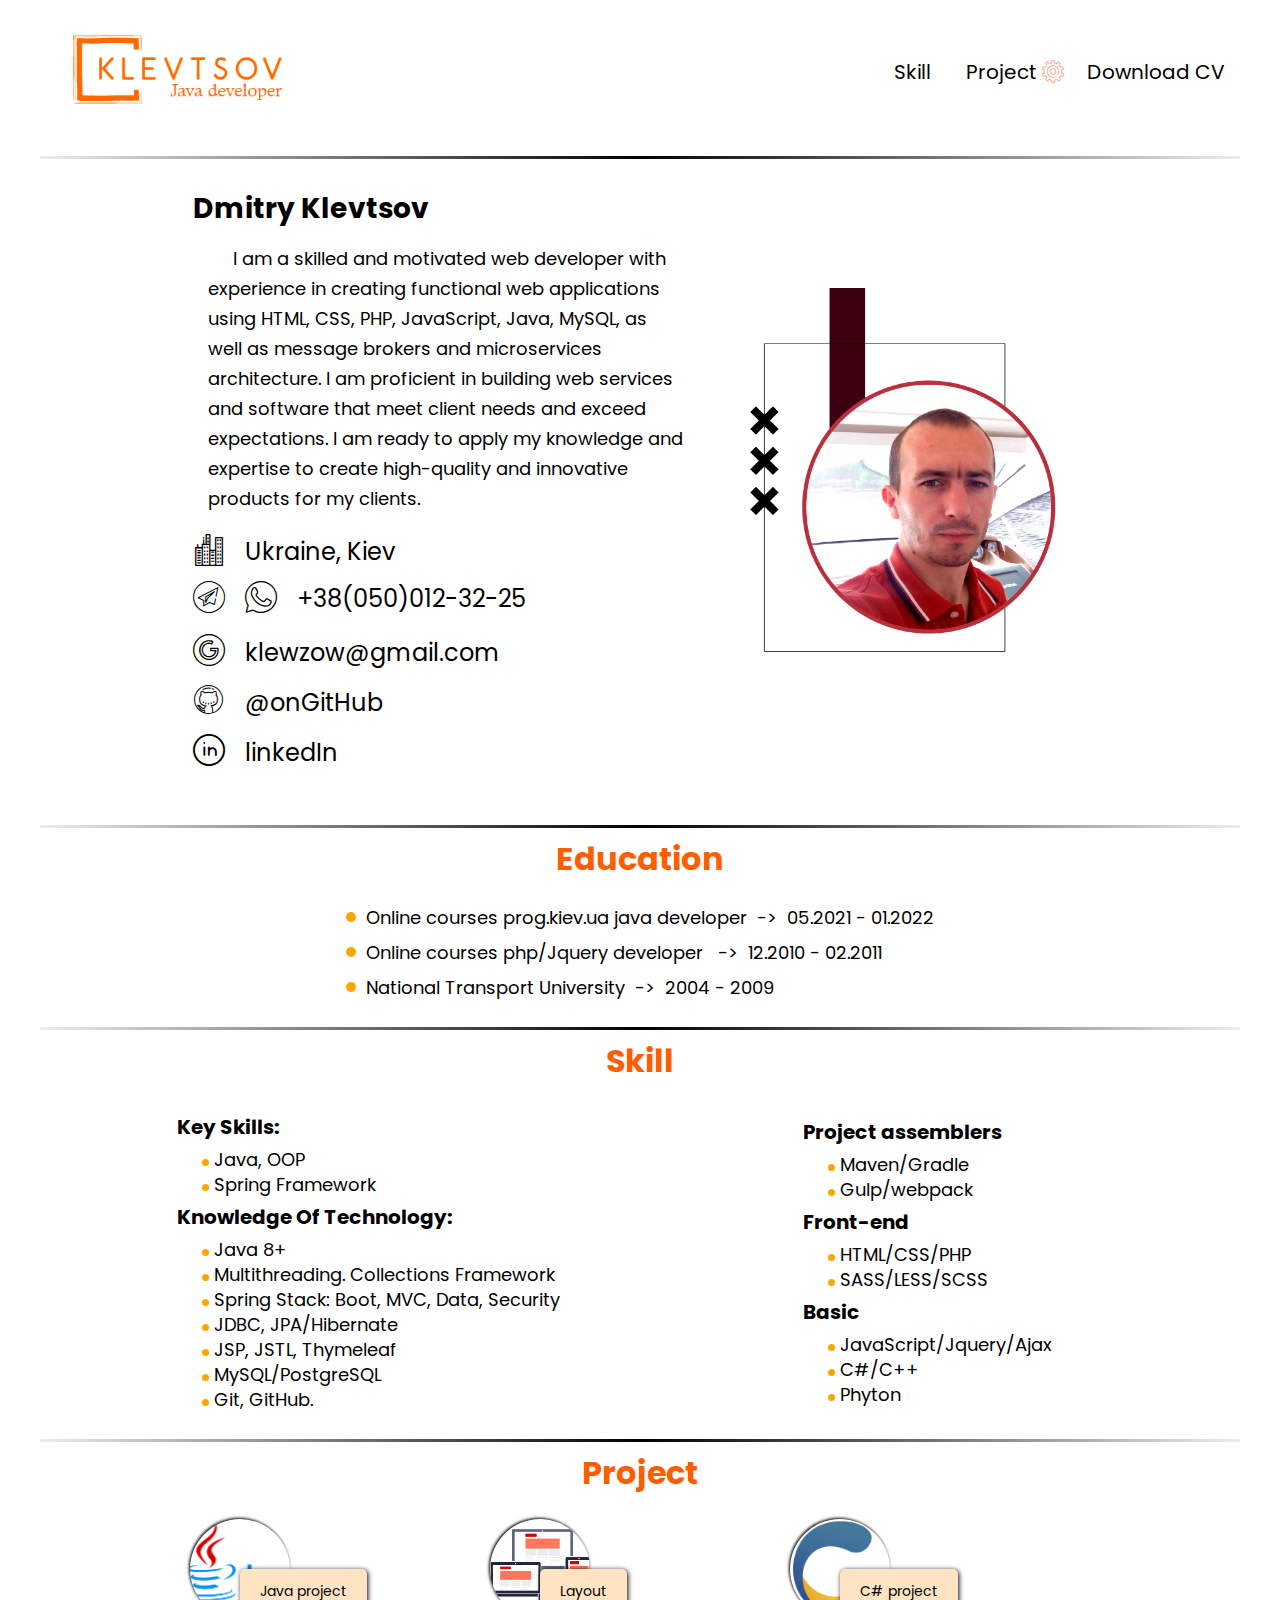
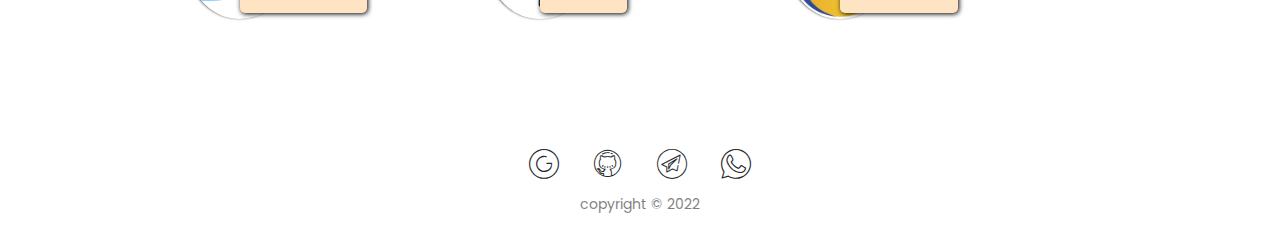
==== commit 41afed6f: "update assemblers" ====
--- a/index.html
+++ b/index.html
@@ -112,7 +112,7 @@
                     <div class="info__item ">
                         <h2>Project assemblers</h2>
                         <p>Maven/Gradle</p>
-                        <p>Gulp</p>
+                        <p>Gulp/webpack</p>
                         <h2>Front-end</h2>
                         <p>HTML/CSS/PHP</p>
                         <p>SASS/LESS/SCSS</p>
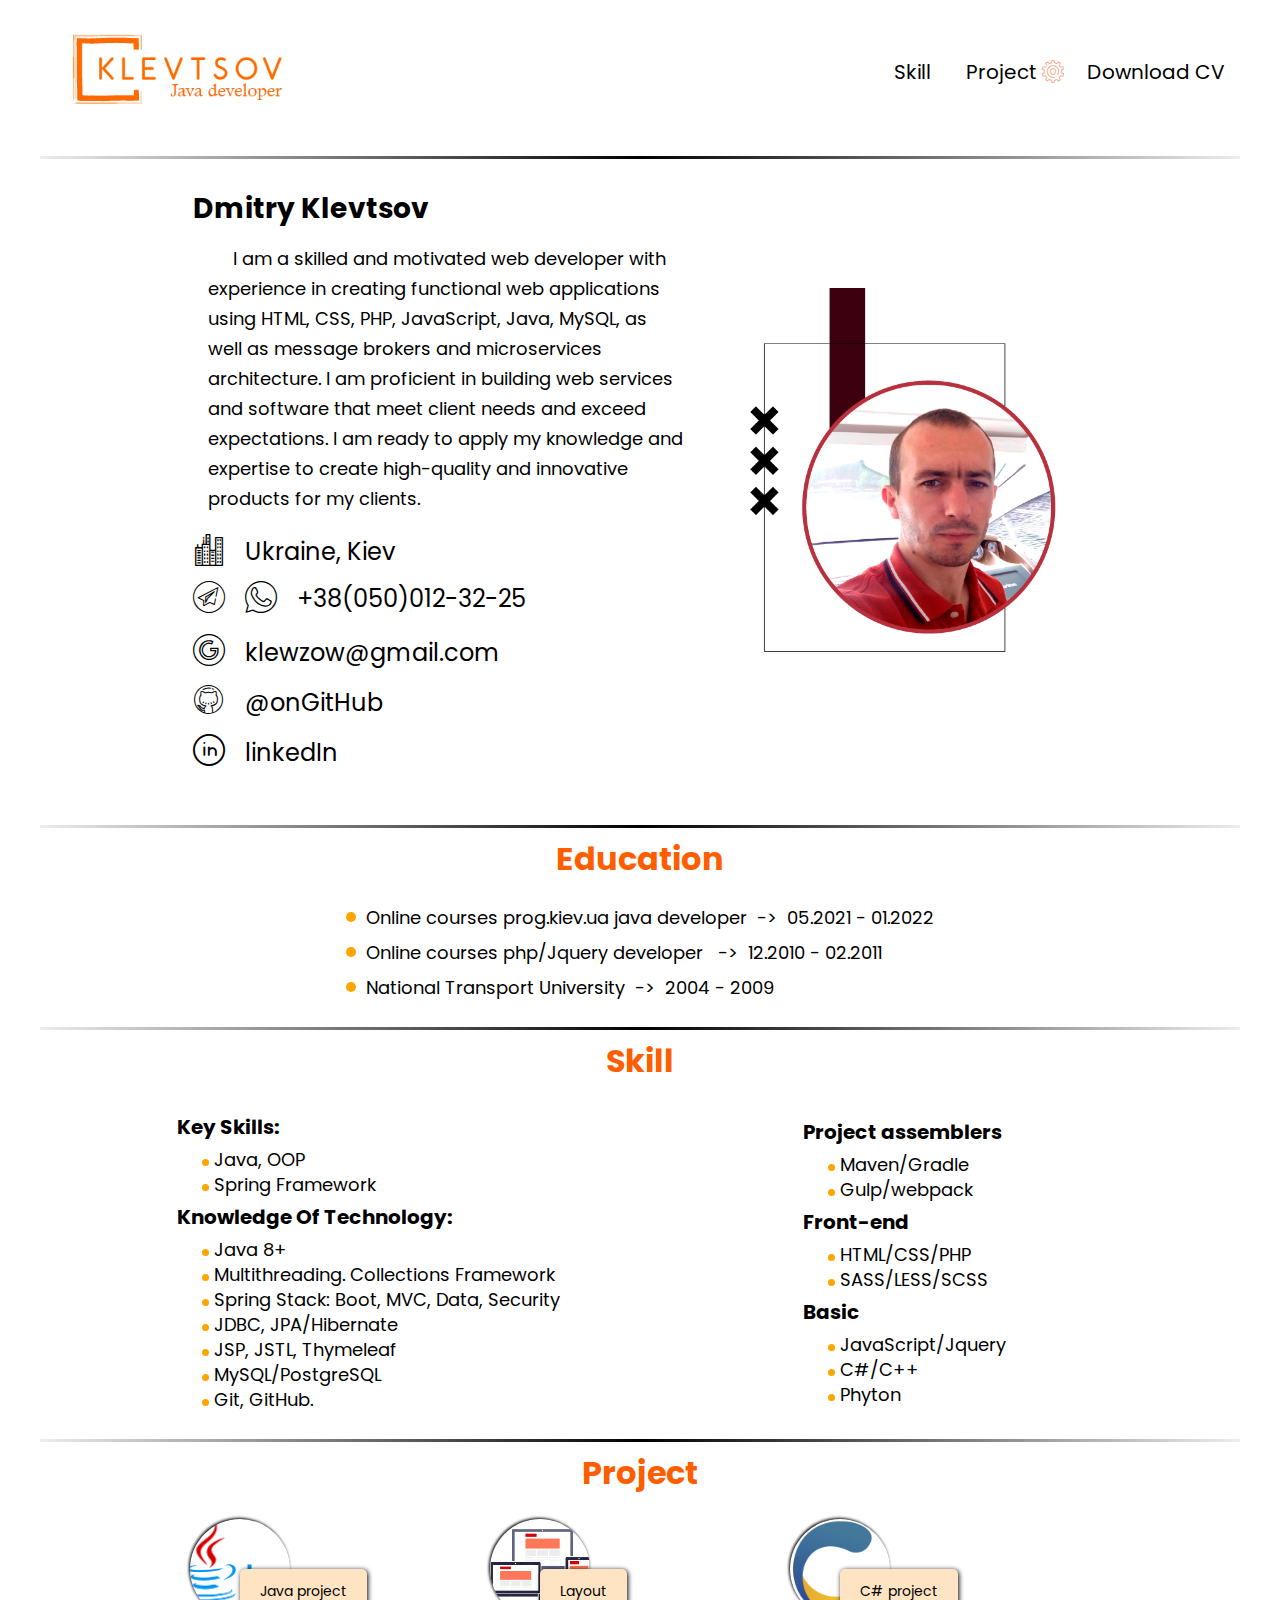
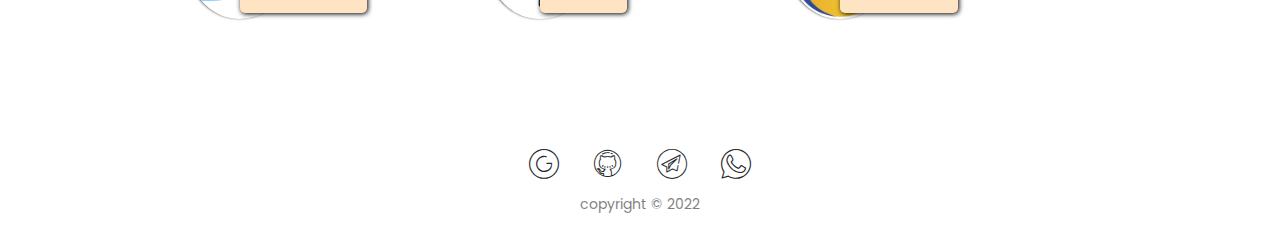
==== commit a1b0eab3: "update assemblers" ====
--- a/index.html
+++ b/index.html
@@ -117,7 +117,7 @@
                         <p>HTML/CSS/PHP</p>
                         <p>SASS/LESS/SCSS</p>
                         <h2>Basic</h2>
-                        <p>JavaScript/Jquery/Ajax</p>
+                        <p>JavaScript/Jquery</p>
                         <p>C#/C++</p>
                         <p>Phyton</p>
                     </div>
